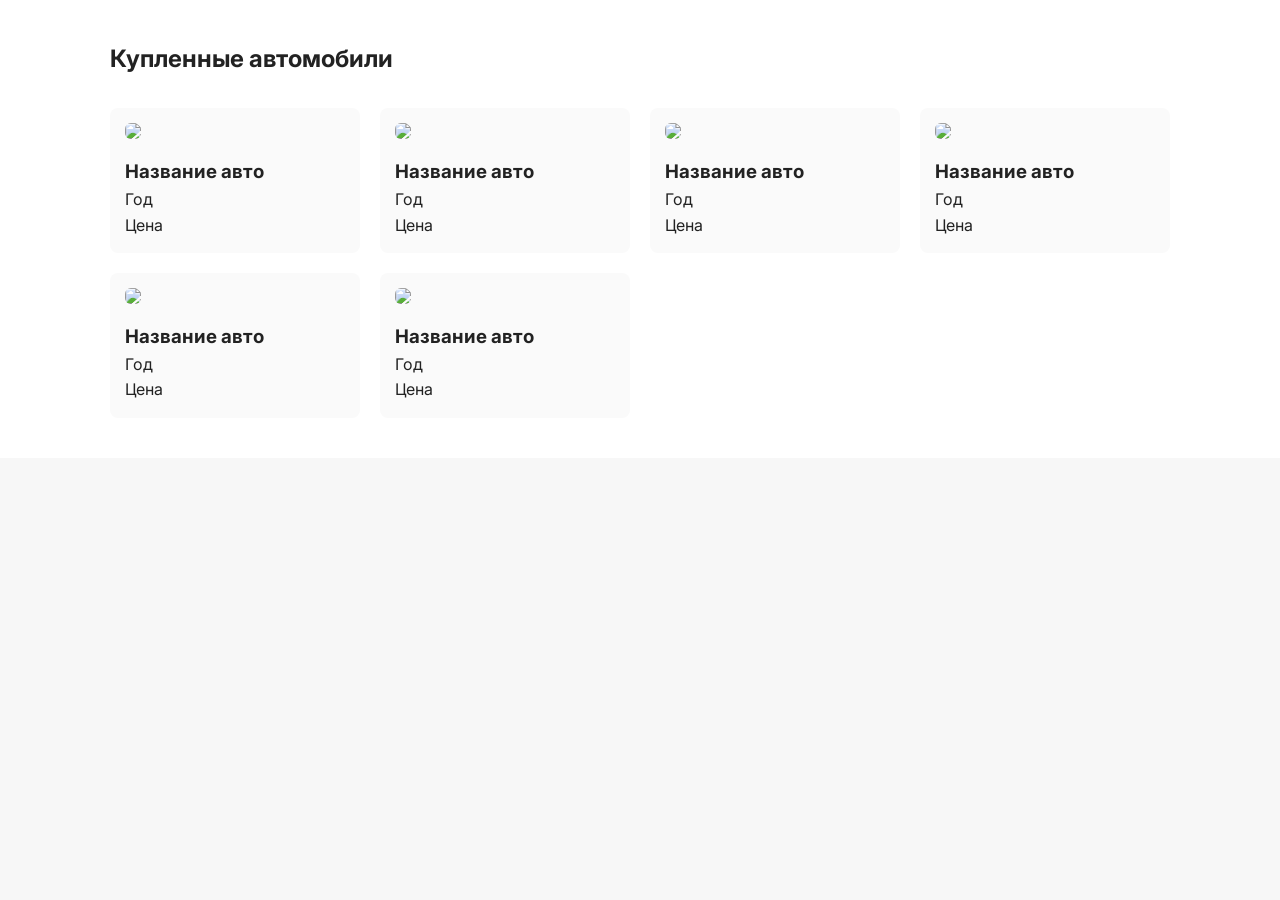
==== cars.html @ bee44e71 "Create cars.html" ====
<!DOCTYPE html>
<html lang="ru">
<head>

<meta charset="UTF-8">
<meta name="viewport" content="width=device-width, initial-scale=1.0">

<title>Купленные автомобили</title>

<link rel="preconnect" href="https://fonts.googleapis.com">
<link rel="preconnect" href="https://fonts.gstatic.com" crossorigin>
<link href="https://fonts.googleapis.com/css2?family=Inter:wght@300;400;600;700&display=swap" rel="stylesheet">

<link rel="stylesheet" href="style.css">

</head>

<body>

<section class="cars">

<div class="container">

<h1>Купленные автомобили</h1>

<div class="cars-grid">

<div class="car-card">
<img src="images/car1.jpg">
<h3>Название авто</h3>
<p>Год</p>
<p>Цена</p>
</div>

<div class="car-card">
<img src="images/car2.jpg">
<h3>Название авто</h3>
<p>Год</p>
<p>Цена</p>
</div>

<div class="car-card">
<img src="images/car3.jpg">
<h3>Название авто</h3>
<p>Год</p>
<p>Цена</p>
</div>

<div class="car-card">
<img src="images/car4.jpg">
<h3>Название авто</h3>
<p>Год</p>
<p>Цена</p>
</div>

<div class="car-card">
<img src="images/car5.jpg">
<h3>Название авто</h3>
<p>Год</p>
<p>Цена</p>
</div>

<div class="car-card">
<img src="images/car6.jpg">
<h3>Название авто</h3>
<p>Год</p>
<p>Цена</p>
</div>

</div>

</div>

</section>

</body>
</html>
---- style.css ----
*{
margin:0;
padding:0;
box-sizing:border-box;
}

body{
font-family:Inter,sans-serif;
line-height:1.6;
background:#f7f7f7;
color:#222;
}

.container{
max-width:1100px;
margin:auto;
padding:40px 20px;
}

h1,h2{
margin-bottom:20px;
}

.hero h1{
font-size:64px;
line-height:1.2;
font-weight:700;
color:#ffffff;
text-shadow:0 3px 12px rgba(0,0,0,0.9);
}

.hero{
position:relative;
color:white;
text-align:center;
padding:120px 20px;
overflow:hidden;
}

.hero-text{
max-width:600px;
margin:20px auto;
font-size:20px;
color:#ffffff;
text-shadow:0 2px 10px rgba(0,0,0,0.9);
}

.hero-contact{
margin-top:25px;
font-weight:600;
color:#ffffff;
text-shadow:0 2px 10px rgba(0,0,0,0.9);
opacity:1;
}

.btn{
display:inline-block;
margin-top:20px;
padding:12px 24px;
background:#e63946;
color:white;
text-decoration:none;
border-radius:6px;
transition:0.3s;
font-weight:600;
}

.btn:hover{
opacity:0.85;
}

.about{
background:white;
text-align:center;
}

.steps{
background:#f0f0f0;
}

.steps-grid{
display:grid;
grid-template-columns:repeat(auto-fit,minmax(200px,1fr));
gap:20px;
margin-top:20px;
}

.step{
background:white;
padding:20px;
border-radius:8px;
text-align:center;
}

.step-number{
font-size:24px;
font-weight:700;
margin-bottom:10px;
color:#e63946;
}

.cars{
background:white;
}

.cars-grid{
display:grid;
grid-template-columns:repeat(auto-fit,minmax(250px,1fr));
gap:20px;
margin-top:30px;
}

.car-card{
background:#fafafa;
border-radius:8px;
padding:15px;
transition:0.3s;
}

.car-card img{
width:100%;
border-radius:6px;
margin-bottom:10px;
}

.car-card:hover{
transform:translateY(-5px);
}

.why{
background:#f0f0f0;
}

.why ul{
margin-top:20px;
padding-left:20px;
}

.contact{
background:#111;
color:white;
text-align:center;
}

@media (max-width:768px){

.hero{
padding:80px 20px;
}

.hero h1{
font-size:42px;
}

.hero-text{
font-size:18px;
}

}

/* Фоновое фото первого экрана */

.hero-bg{
position:absolute;
top:0;
left:0;
width:100%;
height:100%;
background:url("https://i.imgur.com/F93gi7t.jpeg") center/cover no-repeat;
z-index:0;
}

/* сильное затемнение для читаемости */

.hero-bg::after{
content:"";
position:absolute;
top:0;
left:0;
width:100%;
height:100%;
background:rgba(0,0,0,0.75);
}

/* текст поверх изображения */

.hero-content{
position:relative;
z-index:1;
}
.cars-button-block{
display:flex;
justify-content:center;
margin-top:40px;
}

.cars-button{
display:inline-block;
padding:18px 40px;
background:#e63946;
color:white;
font-size:20px;
font-weight:600;
text-decoration:none;
border-radius:8px;
transition:0.3s;
}

.cars-button:hover{
transform:translateY(-3px);
opacity:0.9;
}
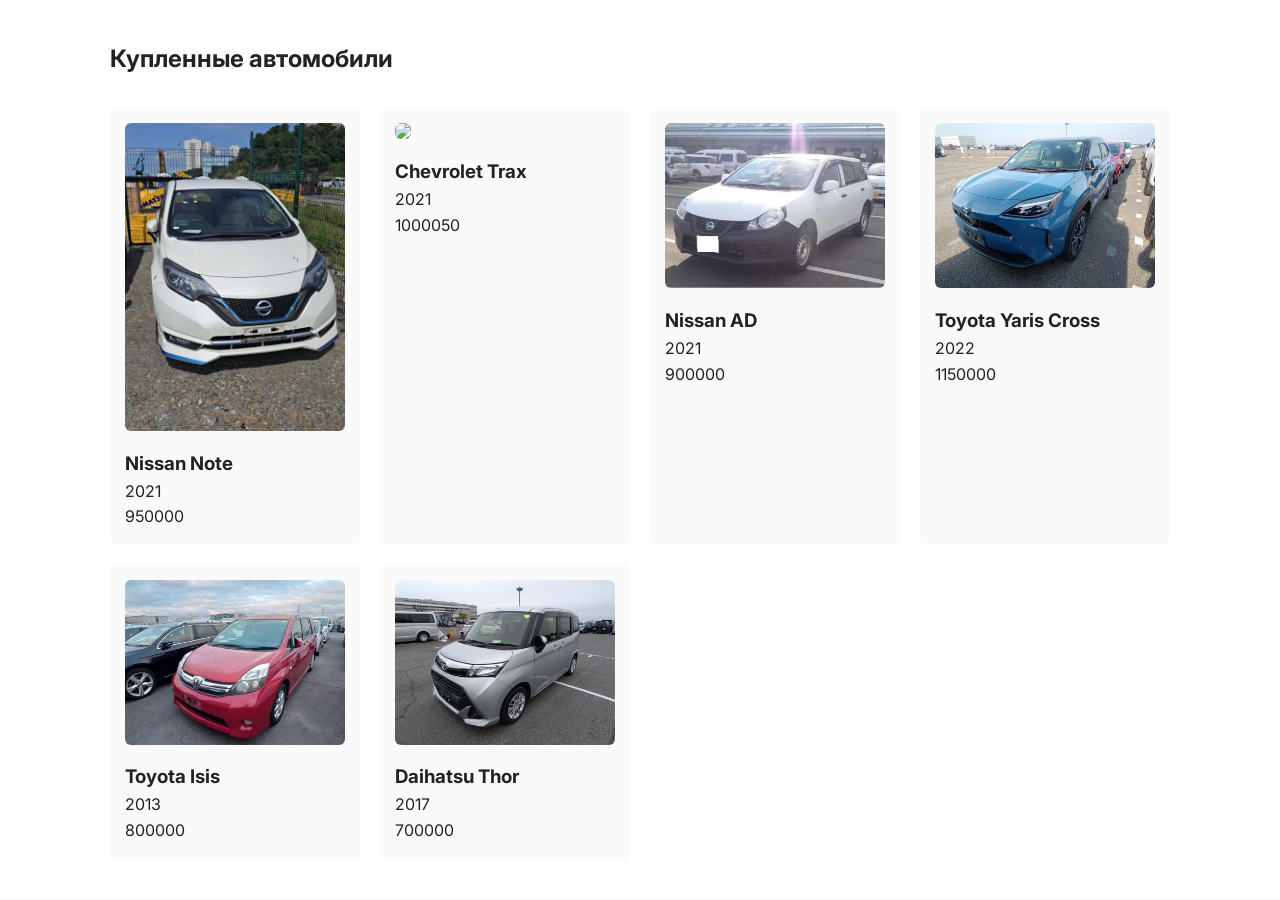
==== commit 7ca81872: "Update cars.html" ====
--- a/cars.html
+++ b/cars.html
@@ -26,45 +26,45 @@
 <div class="cars-grid">
 
 <div class="car-card">
-<img src="images/car1.jpg">
-<h3>Название авто</h3>
-<p>Год</p>
-<p>Цена</p>
+<img src="images/Nissan Note.jpg">
+<h3>Nissan Note</h3>
+<p>2021</p>
+<p>950000</p>
 </div>
 
 <div class="car-card">
-<img src="images/car2.jpg">
-<h3>Название авто</h3>
-<p>Год</p>
-<p>Цена</p>
+<img src="images/Chevrolet Trax.jpg">
+<h3>Chevrolet Trax</h3>
+<p>2021</p>
+<p>1000050</p>
 </div>
 
 <div class="car-card">
-<img src="images/car3.jpg">
-<h3>Название авто</h3>
-<p>Год</p>
-<p>Цена</p>
+<img src="images/Nissan AD.jpg">
+<h3>Nissan AD</h3>
+<p>2021</p>
+<p>900000</p>
 </div>
 
 <div class="car-card">
-<img src="images/car4.jpg">
-<h3>Название авто</h3>
-<p>Год</p>
-<p>Цена</p>
+<img src="images/Toyota Yaris Cross.jpg">
+<h3>Toyota Yaris Cross</h3>
+<p>2022</p>
+<p>1150000</p>
 </div>
 
 <div class="car-card">
-<img src="images/car5.jpg">
-<h3>Название авто</h3>
-<p>Год</p>
-<p>Цена</p>
+<img src="images/Toyota Isis.jpg">
+<h3>Toyota Isis</h3>
+<p>2013</p>
+<p>800000</p>
 </div>
 
 <div class="car-card">
-<img src="images/car6.jpg">
-<h3>Название авто</h3>
-<p>Год</p>
-<p>Цена</p>
+<img src="images/Daihatsu Thor .jpg">
+<h3>Daihatsu Thor </h3>
+<p>2017</p>
+<p>700000</p>
 </div>
 
 </div>
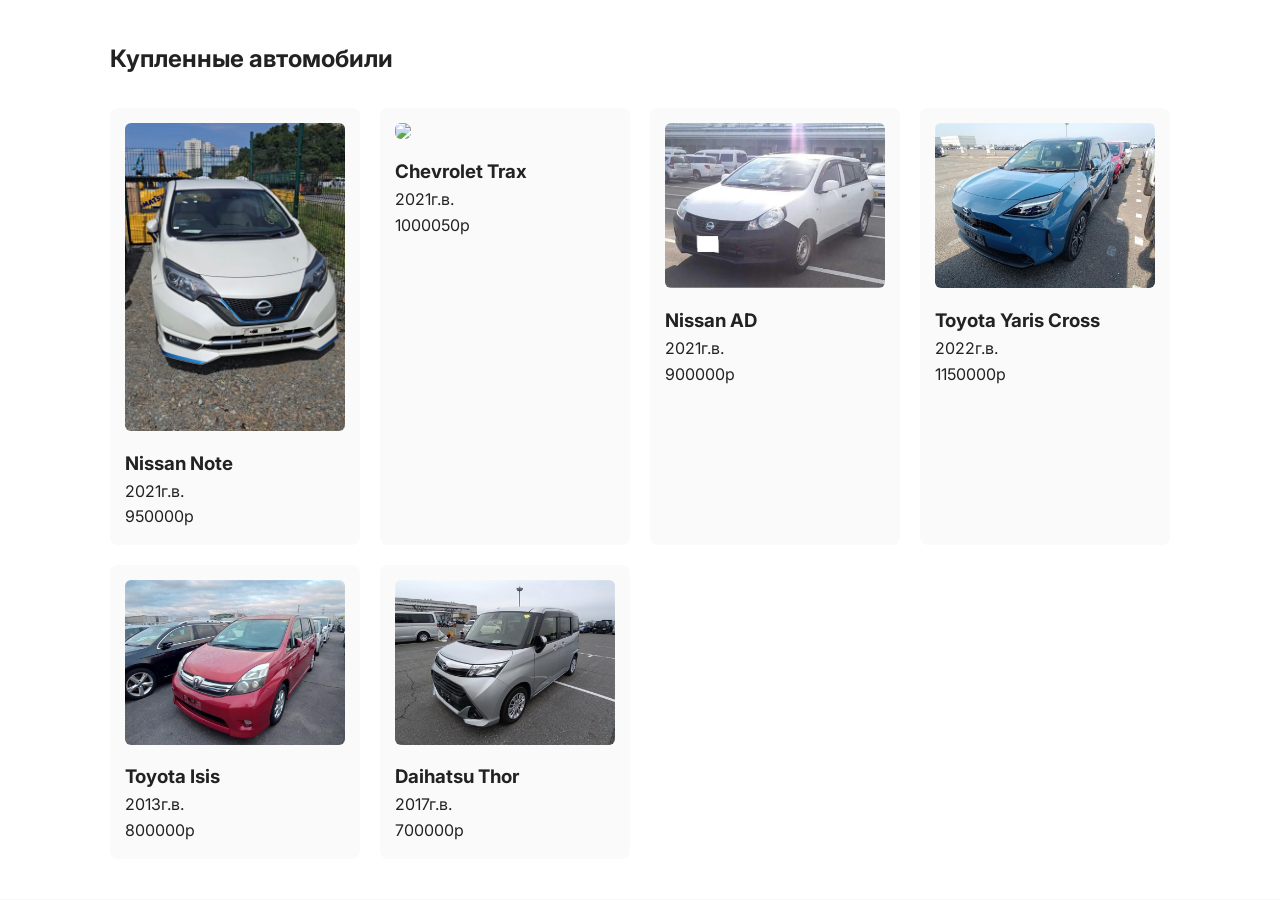
==== commit c0e5a9bc: "Update cars.html" ====
--- a/cars.html
+++ b/cars.html
@@ -28,43 +28,43 @@
 <div class="car-card">
 <img src="images/Nissan Note.jpg">
 <h3>Nissan Note</h3>
-<p>2021</p>
-<p>950000</p>
+<p>2021г.в.</p>
+<p>950000р</p>
 </div>
 
 <div class="car-card">
 <img src="images/Chevrolet Trax.jpg">
 <h3>Chevrolet Trax</h3>
-<p>2021</p>
-<p>1000050</p>
+<p>2021г.в.</p>
+<p>1000050р</p>
 </div>
 
 <div class="car-card">
 <img src="images/Nissan AD.jpg">
 <h3>Nissan AD</h3>
-<p>2021</p>
-<p>900000</p>
+<p>2021г.в.</p>
+<p>900000р</p>
 </div>
 
 <div class="car-card">
 <img src="images/Toyota Yaris Cross.jpg">
 <h3>Toyota Yaris Cross</h3>
-<p>2022</p>
-<p>1150000</p>
+<p>2022г.в.</p>
+<p>1150000р</p>
 </div>
 
 <div class="car-card">
 <img src="images/Toyota Isis.jpg">
 <h3>Toyota Isis</h3>
-<p>2013</p>
-<p>800000</p>
+<p>2013г.в.</p>
+<p>800000р</p>
 </div>
 
 <div class="car-card">
 <img src="images/Daihatsu Thor .jpg">
 <h3>Daihatsu Thor </h3>
-<p>2017</p>
-<p>700000</p>
+<p>2017г.в.</p>
+<p>700000р</p>
 </div>
 
 </div>
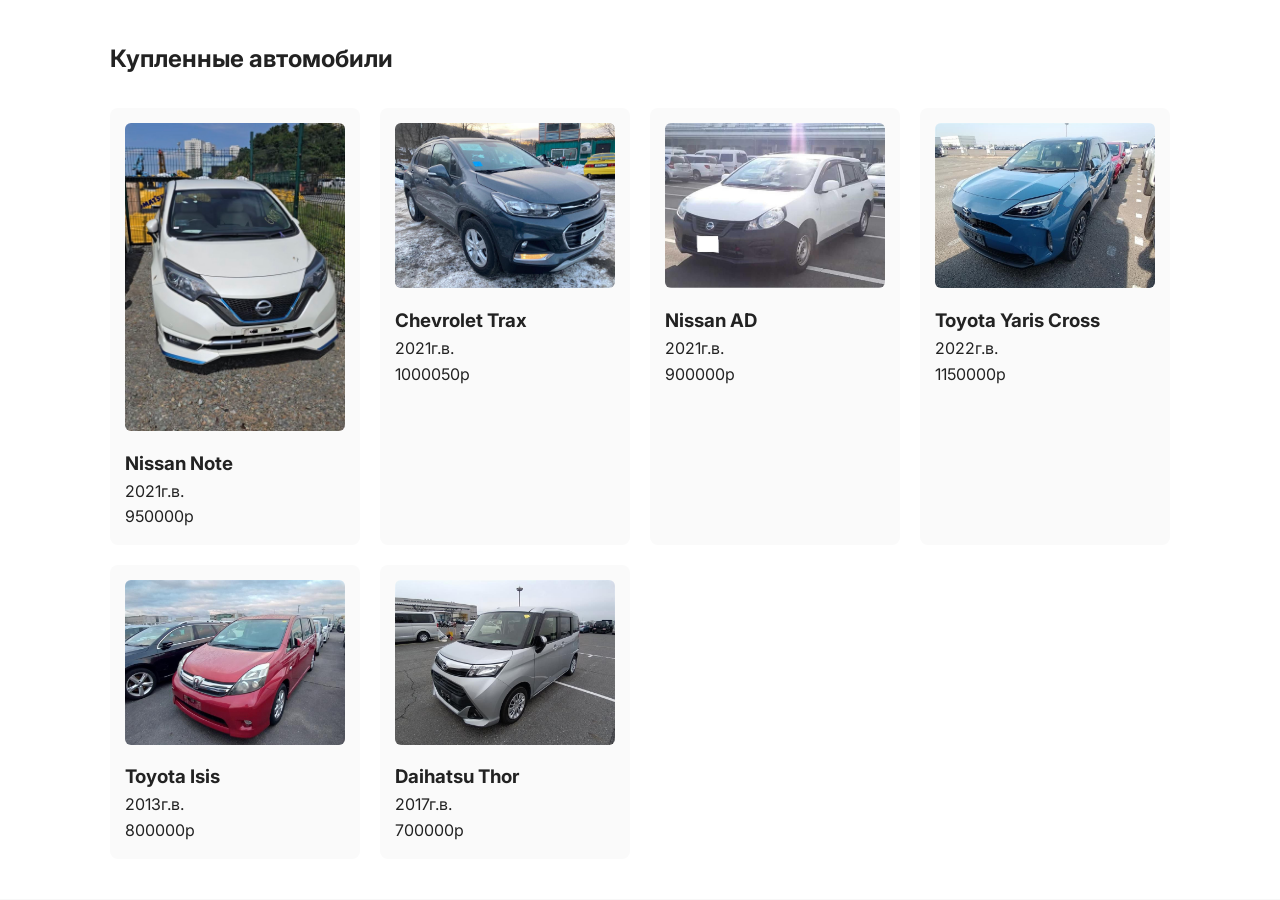
==== commit c0999c0f: "Update cars.html" ====
--- a/cars.html
+++ b/cars.html
@@ -33,7 +33,7 @@
 </div>
 
 <div class="car-card">
-<img src="images/Chevrolet Trax.jpg">
+<img src="images/Chevrolet Trax .jpg">
 <h3>Chevrolet Trax</h3>
 <p>2021г.в.</p>
 <p>1000050р</p>
